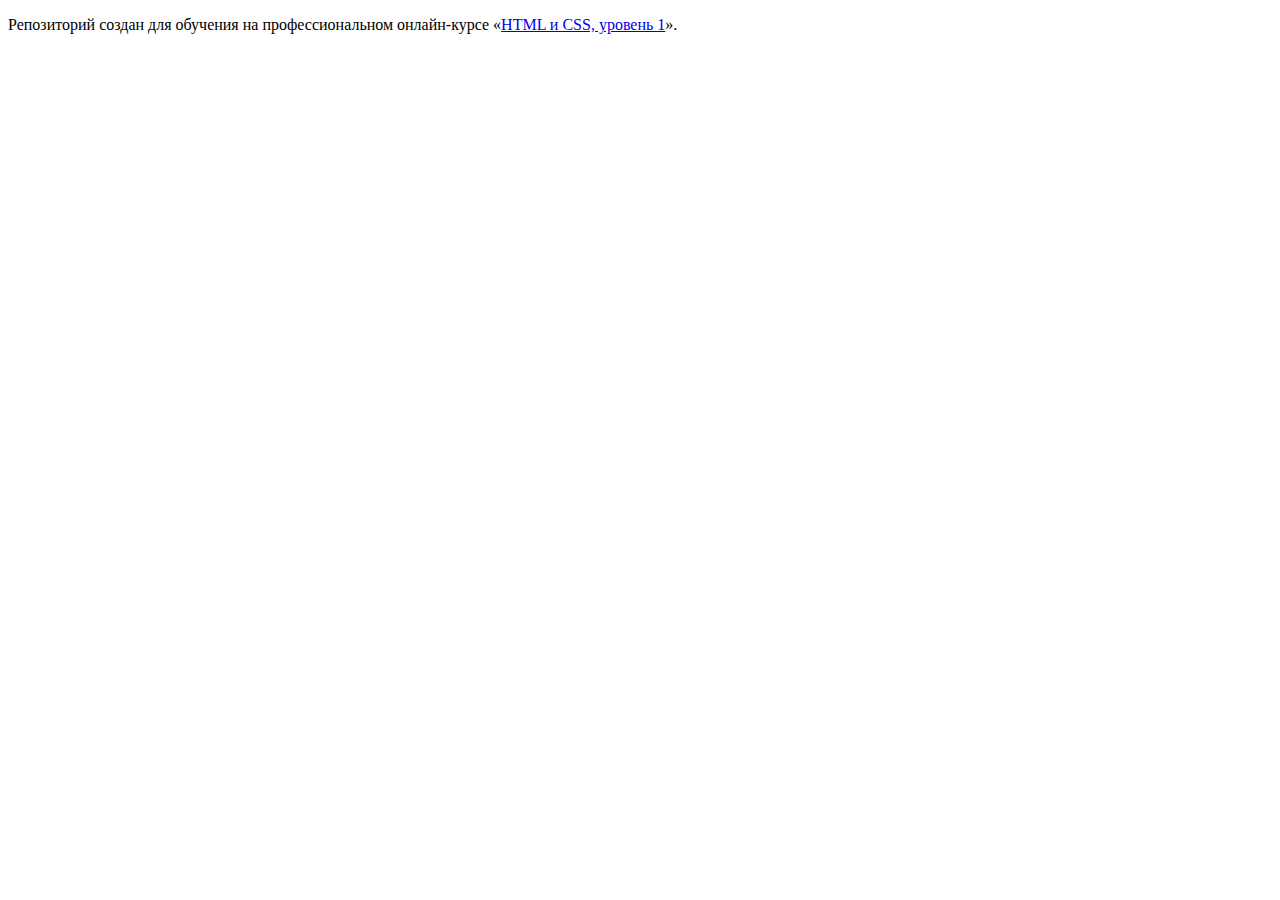
==== index.html @ 422fad8f ":hatching_chick:" ====
<!DOCTYPE html>
<html lang="ru">
  <head>
    <meta charset="utf-8">
    <title>HTML Academy: Седона</title>
  </head>
  <body>

    <p>Репозиторий создан для обучения на профессиональном онлайн‑курсе «<a href="https://htmlacademy.ru/intensive/htmlcss">HTML и CSS, уровень 1</a>».</p>

  </body>
</html>
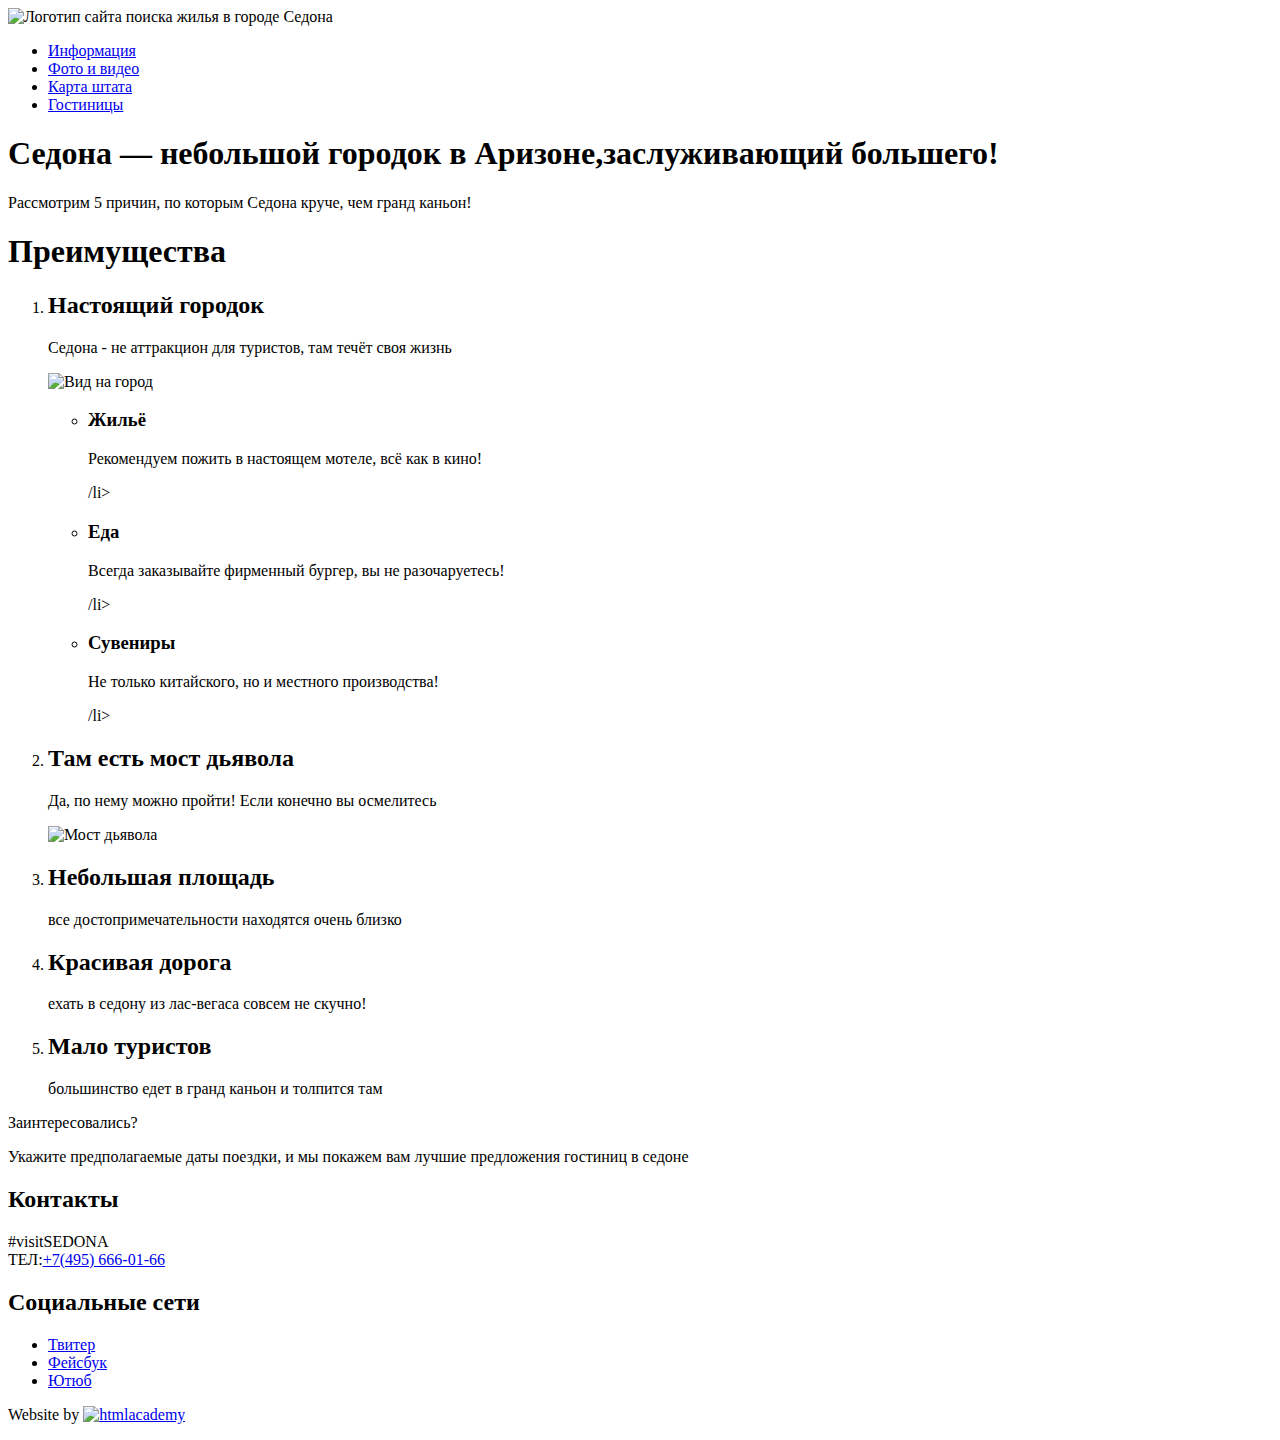
==== commit 94499403: "Разметка главной страницы проекта" ====
--- a/index.html
+++ b/index.html
@@ -5,8 +5,102 @@
     <title>HTML Academy: Седона</title>
   </head>
   <body>
-
-    <p>Репозиторий создан для обучения на профессиональном онлайн‑курсе «<a href="https://htmlacademy.ru/intensive/htmlcss">HTML и CSS, уровень 1</a>».</p>
-
+  <header>
+    <nav>
+    <a>
+      <img src="#" width="138" height="79" alt="Логотип сайта поиска жилья в городе Седона">
+    </a>
+  <ul>
+    <li><a href="blank.html">Информация</a></li>
+    <li><a href="blank.html">Фото и видео</a></li>
+    <li><a href="blank.html">Карта штата</a></li>
+    <li><a href="catalog.html">Гостиницы</a></li>
+  </ul>
+  </nav>
+</header>
+<main>
+  <section>
+    <h1>Седона — небольшой городок в Аризоне,заслуживающий большего!</h1>
+    <p>Рассмотрим 5 причин, по которым Седона круче, чем гранд каньон!</p>
+  </section>
+  <section>
+    <h1>Преимущества</h1>
+    <ol>
+    <li>
+    <h2>Настоящий городок</h2>
+    <p>Седона - не аттракцион для туристов, там течёт своя жизнь</p>
+    <img src="#" width="800" height="256" alt="Вид на город">
+    <ul>
+      <li>
+        <h3>Жильё</h3>
+        <span><!--позже тут будет иконка--></span>
+        <p>Рекомендуем пожить в настоящем мотеле, всё как в кино!</p>
+      /li>
+      <li>
+        <h3>Еда</h3>
+        <span><!--позже тут будет иконка--></span>
+        <p>Всегда заказывайте фирменный бургер, вы не разочаруетесь!</p>
+      /li>
+      <li>
+        <h3>Сувениры</h3>
+        <span><!--позже тут будет иконка--></span>
+        <p>Не только китайского, но и местного производства!</p>
+      /li>
+    </ul>
+    </li>
+    <li>
+    <h2>Там есть мост дьявола</h2>
+    <p>Да, по нему можно пройти! Если конечно вы осмелитесь</p>
+    <img src="#" width="800" height="256" alt="Мост дьявола">
+    </li>
+    <li>
+      <h2>Небольшая площадь</h2>
+      <p>все достопримечательности находятся очень близко</p>
+      </li>
+    <li>
+      <h2>Красивая дорога</h2>
+      <p>ехать в седону из лас-вегаса совсем не скучно!</p>
+    </li>
+    <li>
+      <h2>Мало туристов</h2>
+      <p>большинство едет в гранд каньон и толпится там</p>
+    </li>  
+    </ol>
+  </section>
+<section>
+  <p>Заинтересовались?</p>
+  <p>Укажите предполагаемые даты поездки, и мы покажем вам лучшие предложения гостиниц в седоне</p>
+<!--Позже тут будут карта и попап-->
+</section>
+</main>
+<footer>
+  <section>
+<h2>Контакты</h2>
+  <p> 
+  #visitSEDONA<br>
+ТЕЛ:<a href="tel:+74956660166">+7(495) 666-01-66</a>
+  </p>
+</section>
+<section>
+  <h2>Социальные сети</h2>
+  <ul>
+    <li>
+      <a href="#">Твитер</a>
+    </li>
+    <li>
+      <a href="#">Фейсбук</a>
+    </li>
+    <li>
+      <a href="#">Ютюб</a>
+    </li>
+  </ul>
+</section>
+<section>
+  <p>
+  Website by
+  <a href="https://htmlacademy.ru/intensive/htmlcss"><img src="#" width="115" height="41" alt="htmlacademy"></a>
+  </p>
+</section>
+</footer>
   </body>
 </html>
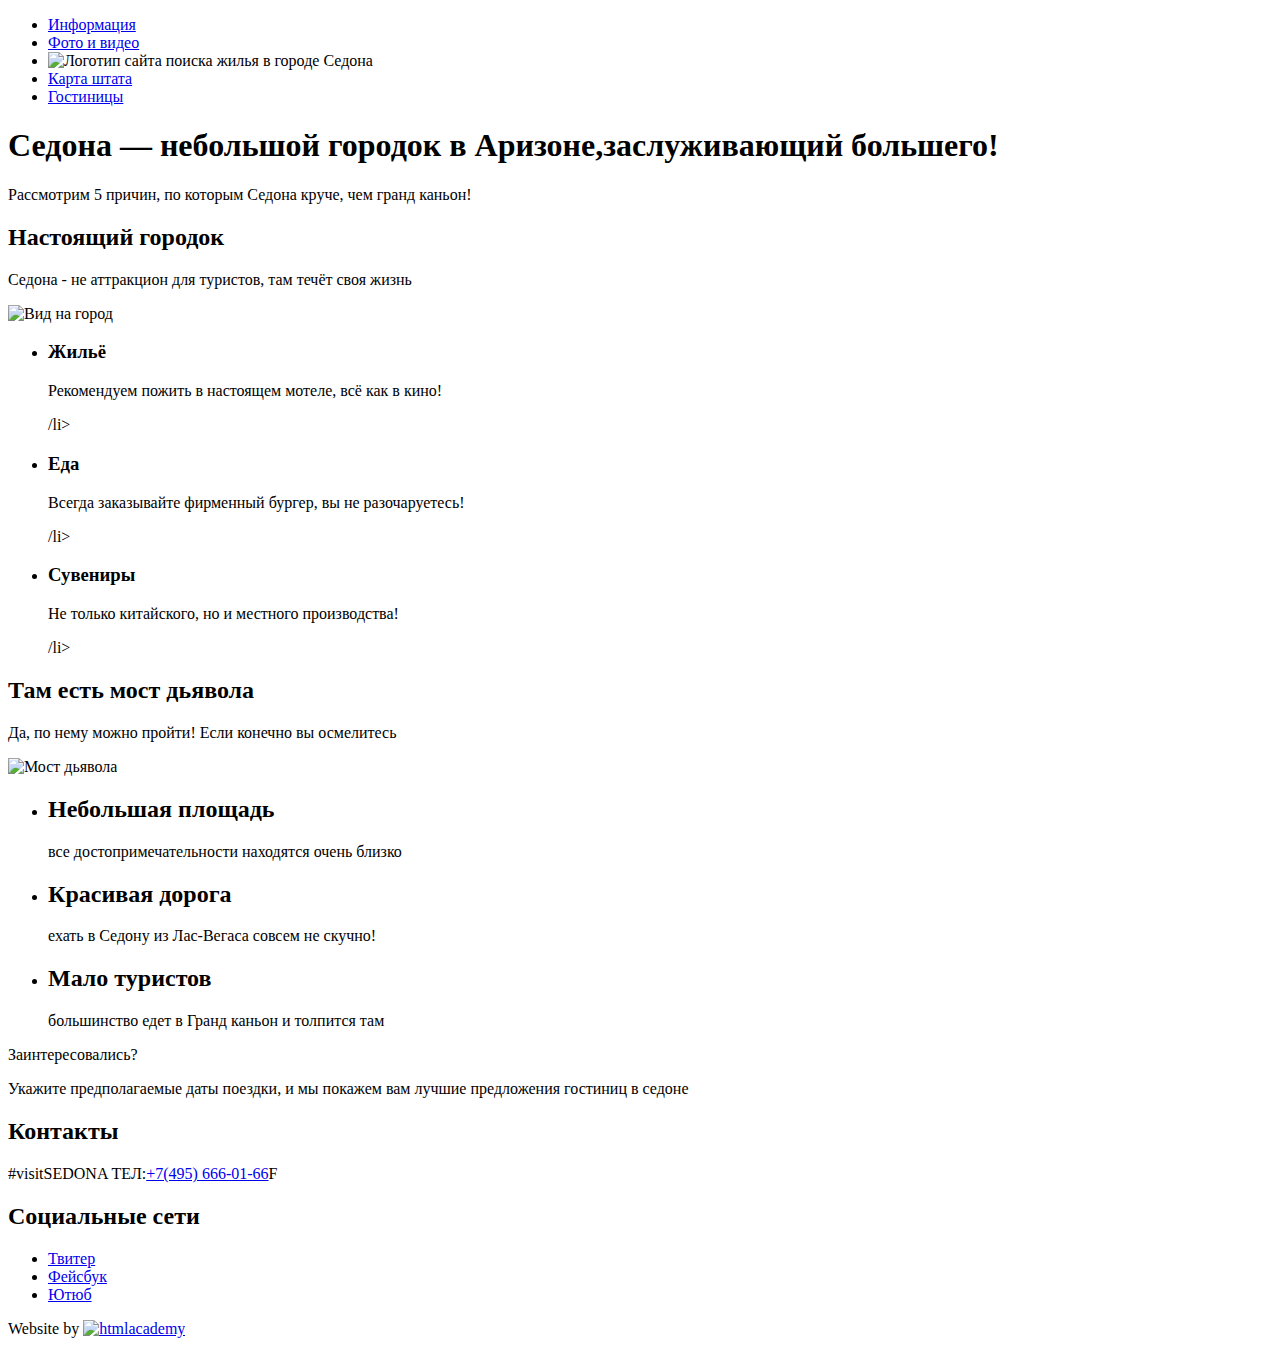
==== commit 6c5aeb51: "Внесены исправления на главной странице" ====
--- a/index.html
+++ b/index.html
@@ -1,106 +1,109 @@
 <!DOCTYPE html>
 <html lang="ru">
-  <head>
-    <meta charset="utf-8">
-    <title>HTML Academy: Седона</title>
-  </head>
-  <body>
+
+<head>
+  <meta charset="utf-8">
+  <title>HTML Academy: Седона</title>
+</head>
+
+<body>
   <header>
     <nav>
-    <a>
-      <img src="#" width="138" height="79" alt="Логотип сайта поиска жилья в городе Седона">
-    </a>
-  <ul>
-    <li><a href="blank.html">Информация</a></li>
-    <li><a href="blank.html">Фото и видео</a></li>
-    <li><a href="blank.html">Карта штата</a></li>
-    <li><a href="catalog.html">Гостиницы</a></li>
-  </ul>
-  </nav>
-</header>
-<main>
-  <section>
-    <h1>Седона — небольшой городок в Аризоне,заслуживающий большего!</h1>
-    <p>Рассмотрим 5 причин, по которым Седона круче, чем гранд каньон!</p>
-  </section>
-  <section>
-    <h1>Преимущества</h1>
-    <ol>
-    <li>
-    <h2>Настоящий городок</h2>
-    <p>Седона - не аттракцион для туристов, там течёт своя жизнь</p>
-    <img src="#" width="800" height="256" alt="Вид на город">
-    <ul>
-      <li>
-        <h3>Жильё</h3>
-        <span><!--позже тут будет иконка--></span>
-        <p>Рекомендуем пожить в настоящем мотеле, всё как в кино!</p>
-      /li>
-      <li>
-        <h3>Еда</h3>
-        <span><!--позже тут будет иконка--></span>
-        <p>Всегда заказывайте фирменный бургер, вы не разочаруетесь!</p>
-      /li>
-      <li>
-        <h3>Сувениры</h3>
-        <span><!--позже тут будет иконка--></span>
-        <p>Не только китайского, но и местного производства!</p>
-      /li>
-    </ul>
-    </li>
-    <li>
-    <h2>Там есть мост дьявола</h2>
-    <p>Да, по нему можно пройти! Если конечно вы осмелитесь</p>
-    <img src="#" width="800" height="256" alt="Мост дьявола">
-    </li>
-    <li>
-      <h2>Небольшая площадь</h2>
-      <p>все достопримечательности находятся очень близко</p>
-      </li>
-    <li>
-      <h2>Красивая дорога</h2>
-      <p>ехать в седону из лас-вегаса совсем не скучно!</p>
-    </li>
-    <li>
-      <h2>Мало туристов</h2>
-      <p>большинство едет в гранд каньон и толпится там</p>
-    </li>  
-    </ol>
-  </section>
-<section>
-  <p>Заинтересовались?</p>
-  <p>Укажите предполагаемые даты поездки, и мы покажем вам лучшие предложения гостиниц в седоне</p>
-<!--Позже тут будут карта и попап-->
-</section>
-</main>
-<footer>
-  <section>
-<h2>Контакты</h2>
-  <p> 
-  #visitSEDONA<br>
-ТЕЛ:<a href="tel:+74956660166">+7(495) 666-01-66</a>
-  </p>
-</section>
-<section>
-  <h2>Социальные сети</h2>
-  <ul>
-    <li>
-      <a href="#">Твитер</a>
-    </li>
-    <li>
-      <a href="#">Фейсбук</a>
-    </li>
-    <li>
-      <a href="#">Ютюб</a>
-    </li>
-  </ul>
-</section>
-<section>
-  <p>
-  Website by
-  <a href="https://htmlacademy.ru/intensive/htmlcss"><img src="#" width="115" height="41" alt="htmlacademy"></a>
-  </p>
-</section>
-</footer>
-  </body>
-</html>
+      <ul>
+        <li><a href="blank.html">Информация</a></li>
+        <li><a href="blank.html">Фото и видео</a></li>
+        <li><a>
+            <img src="#" width="138" height="79" alt="Логотип сайта поиска жилья в городе Седона">
+          </a></li>
+        <li><a href="blank.html">Карта штата</a></li>
+        <li><a href="catalog.html">Гостиницы</a></li>
+      </ul>
+    </nav>
+  </header>
+  <main>
+    <section>
+      <h1>Седона — небольшой городок в Аризоне,заслуживающий большего!</h1>
+      <p>Рассмотрим 5 причин, по которым Седона круче, чем гранд каньон!</p>
+    </section>
+    <section>
+          <h2>Настоящий городок</h2>
+          <p>Седона - не аттракцион для туристов, там течёт своя жизнь</p>
+          <img src="#" width="800" height="256" alt="Вид на город">
+    </section>
+          <ul>
+            <li>
+              <h3>Жильё</h3>
+              <span>
+                <!--позже тут будет иконка-->
+              </span>
+              <p>Рекомендуем пожить в настоящем мотеле, всё как в кино!</p>
+              /li>
+            <li>
+              <h3>Еда</h3>
+              <span>
+                <!--позже тут будет иконка-->
+              </span>
+              <p>Всегда заказывайте фирменный бургер, вы не разочаруетесь!</p>
+              /li>
+            <li>
+              <h3>Сувениры</h3>
+              <span>
+                <!--позже тут будет иконка-->
+              </span>
+              <p>Не только китайского, но и местного производства!</p>
+              /li>
+          </ul>
+        <section>
+          <h2>Там есть мост дьявола</h2>
+          <p>Да, по нему можно пройти! Если конечно вы осмелитесь</p>
+          <img src="#" width="800" height="256" alt="Мост дьявола">
+        </section>
+        <section>
+          <ul>
+        <li>
+          <h2>Небольшая площадь</h2>
+          <p>все достопримечательности находятся очень близко</p>
+        </li>
+        <li>
+          <h2>Красивая дорога</h2>
+          <p>ехать в Седону из Лас-Вегаса совсем не скучно!</p>
+        </li>
+        <li>
+          <h2>Мало туристов</h2>
+          <p>большинство едет в Гранд каньон и толпится там</p>
+        </li>
+      </ul>
+    </section>
+    <section>
+      <p>Заинтересовались?</p>
+      <p>Укажите предполагаемые даты поездки, и мы покажем вам лучшие предложения гостиниц в седоне</p>
+      <!--Позже тут будут карта и попап-->
+    </section>
+  </main>
+  <footer>
+    <section>
+      <h2>Контакты</h2>
+      <p> #visitSEDONA ТЕЛ:<a href="tel:+74956660166">+7(495) 666-01-66</a>F</p>
+    </section>
+    <section>
+      <h2>Социальные сети</h2>
+      <ul>
+        <li>
+          <a href="#">Твитер</a>
+        </li>
+        <li>
+          <a href="#">Фейсбук</a>
+        </li>
+        <li>
+          <a href="#">Ютюб</a>
+        </li>
+      </ul>
+    </section>
+    <section>
+      Website by
+      <a href="https://htmlacademy.ru/intensive/htmlcss"><img src="#" width="115" height="41" alt="htmlacademy"></a>
+    </section>
+  </footer>
+</body>
+
+</html>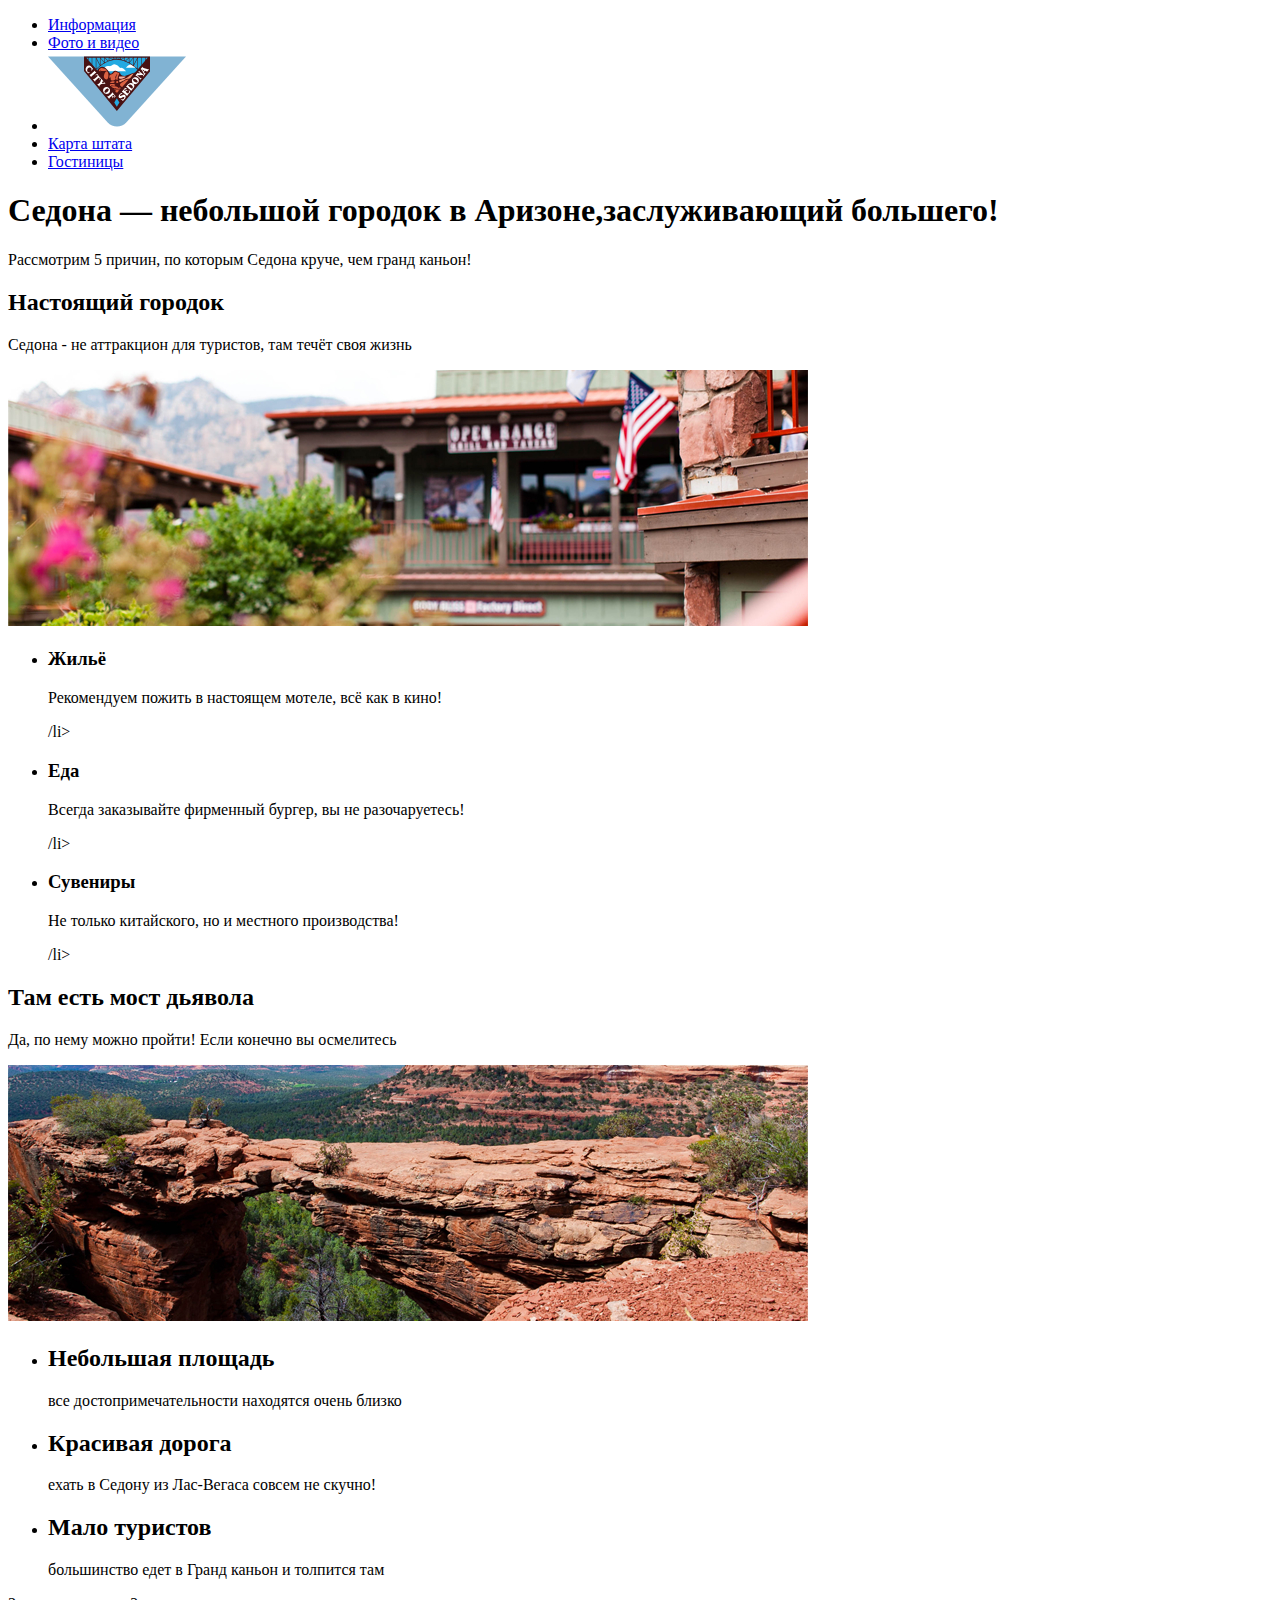
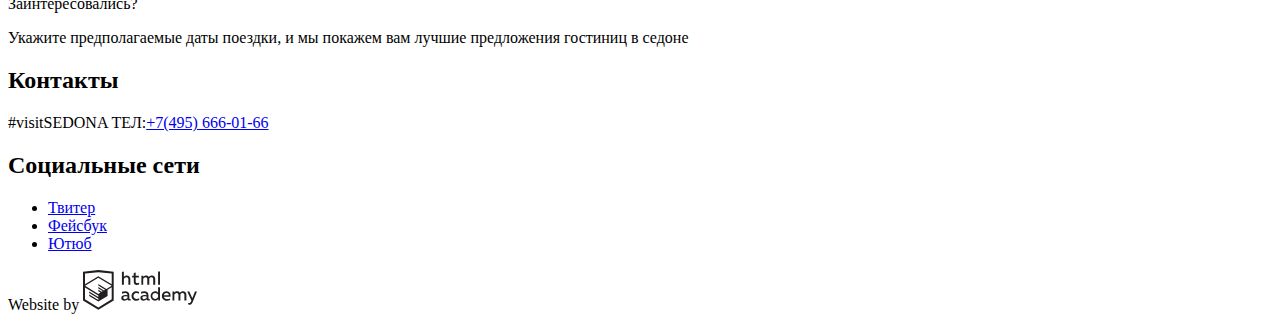
==== commit 769552eb: "Графика всех страниц" ====
--- a/index.html
+++ b/index.html
@@ -4,6 +4,11 @@
 <head>
   <meta charset="utf-8">
   <title>HTML Academy: Седона</title>
+  <link rel="icon" href="favicon.ico">
+  <link rel="icon" href="img/favicon.svg" type="image/svg+xml">
+  <link rel="apple-touch-icon" href="img/favicon_180.png">
+  <link rel="manifest" href="manifest.webmanifest">
+
 </head>
 
 <body>
@@ -13,7 +18,7 @@
         <li><a href="blank.html">Информация</a></li>
         <li><a href="blank.html">Фото и видео</a></li>
         <li><a>
-            <img src="#" width="138" height="79" alt="Логотип сайта поиска жилья в городе Седона">
+            <img src="img/logo.svg" width="138" height="79" alt="Логотип сайта поиска жилья в городе Седона">
           </a></li>
         <li><a href="blank.html">Карта штата</a></li>
         <li><a href="catalog.html">Гостиницы</a></li>
@@ -28,7 +33,7 @@
     <section>
           <h2>Настоящий городок</h2>
           <p>Седона - не аттракцион для туристов, там течёт своя жизнь</p>
-          <img src="#" width="800" height="256" alt="Вид на город">
+          <img src="img/real_city.jpg" width="800" height="256" alt="Вид на город">
     </section>
           <ul>
             <li>
@@ -56,9 +61,8 @@
         <section>
           <h2>Там есть мост дьявола</h2>
           <p>Да, по нему можно пройти! Если конечно вы осмелитесь</p>
-          <img src="#" width="800" height="256" alt="Мост дьявола">
+          <img src="img/devils_bridge.jpg" width="800" height="256" alt="Мост дьявола">
         </section>
-        <section>
           <ul>
         <li>
           <h2>Небольшая площадь</h2>
@@ -73,7 +77,6 @@
           <p>большинство едет в Гранд каньон и толпится там</p>
         </li>
       </ul>
-    </section>
     <section>
       <p>Заинтересовались?</p>
       <p>Укажите предполагаемые даты поездки, и мы покажем вам лучшие предложения гостиниц в седоне</p>
@@ -83,7 +86,7 @@
   <footer>
     <section>
       <h2>Контакты</h2>
-      <p> #visitSEDONA ТЕЛ:<a href="tel:+74956660166">+7(495) 666-01-66</a>F</p>
+      <p> #visitSEDONA ТЕЛ:<a href="tel:+74956660166">+7(495) 666-01-66</a></p>
     </section>
     <section>
       <h2>Социальные сети</h2>
@@ -101,9 +104,9 @@
     </section>
     <section>
       Website by
-      <a href="https://htmlacademy.ru/intensive/htmlcss"><img src="#" width="115" height="41" alt="htmlacademy"></a>
+      <a href="https://htmlacademy.ru/intensive/htmlcss"><img src="img/logo-htmlacademy.svg" width="115" height="41" alt="htmlacademy"></a>
     </section>
-  </footer>
+  
 </body>
 
 </html>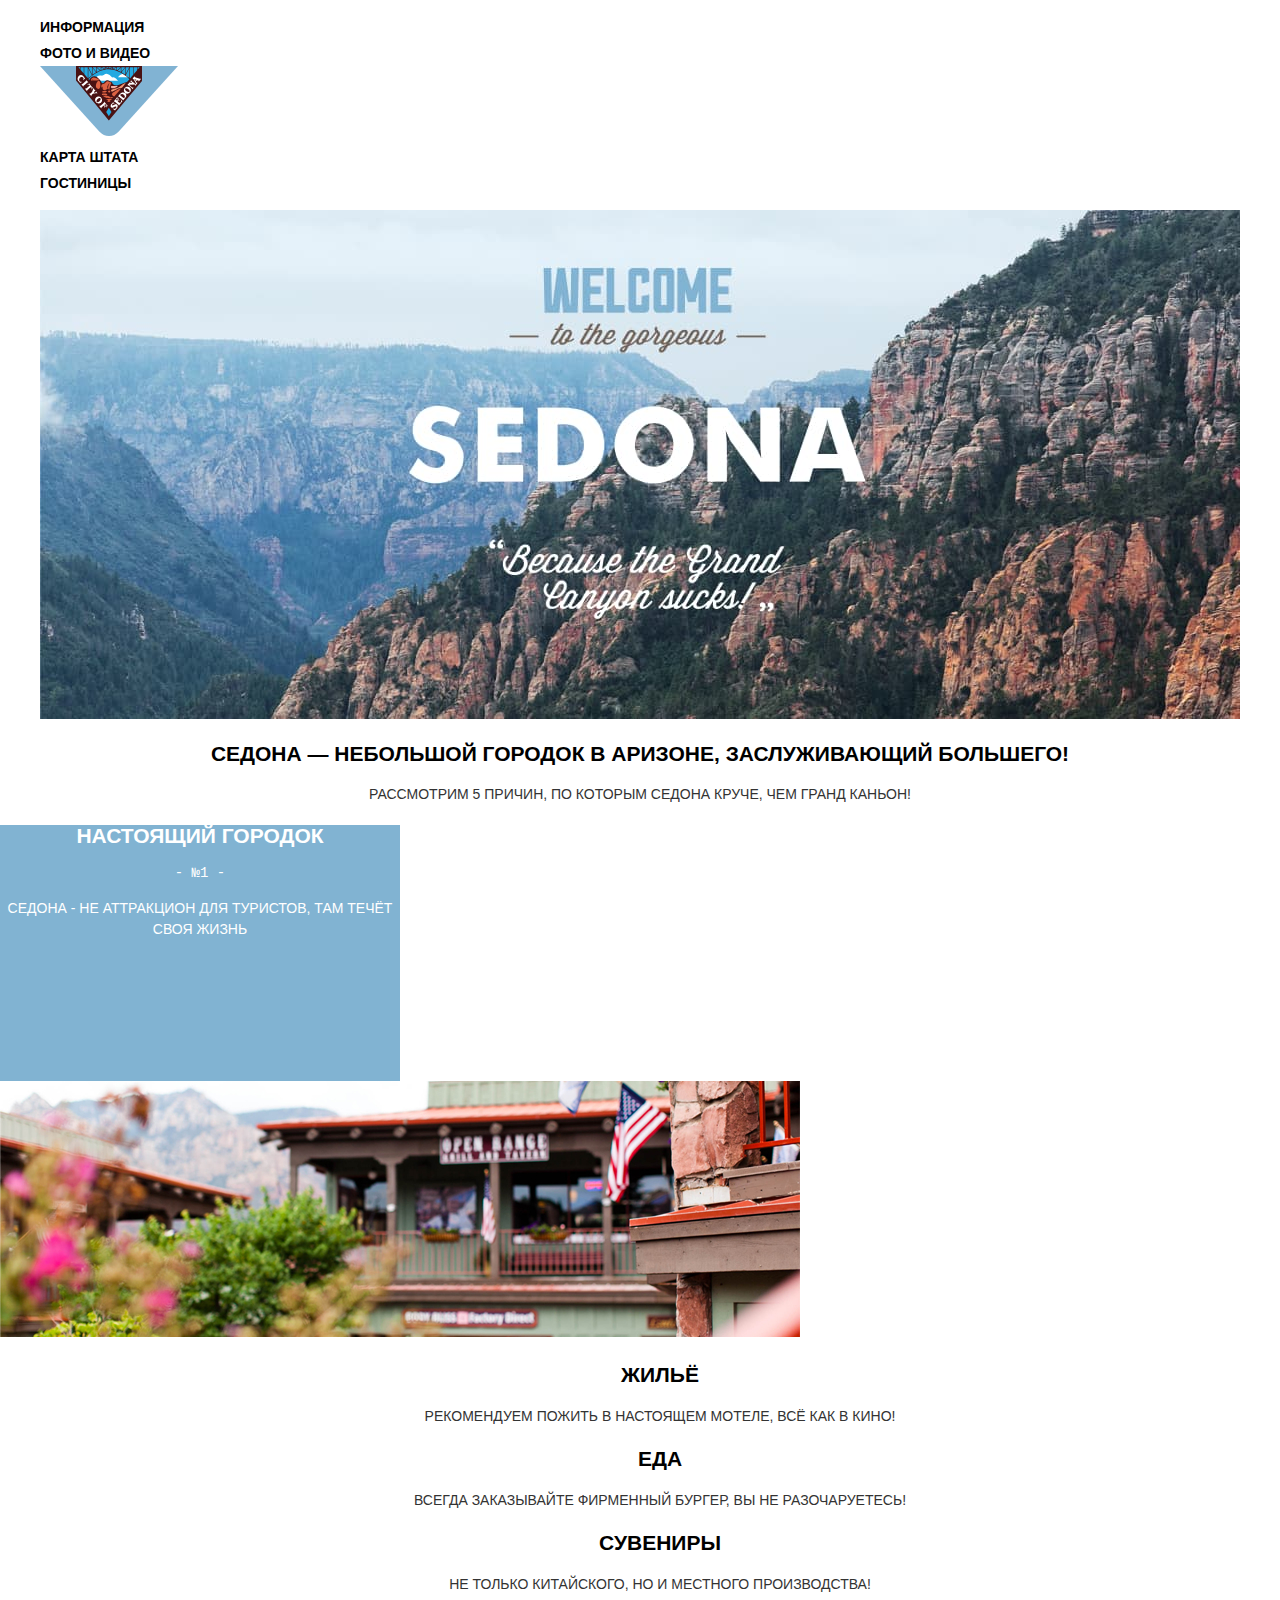
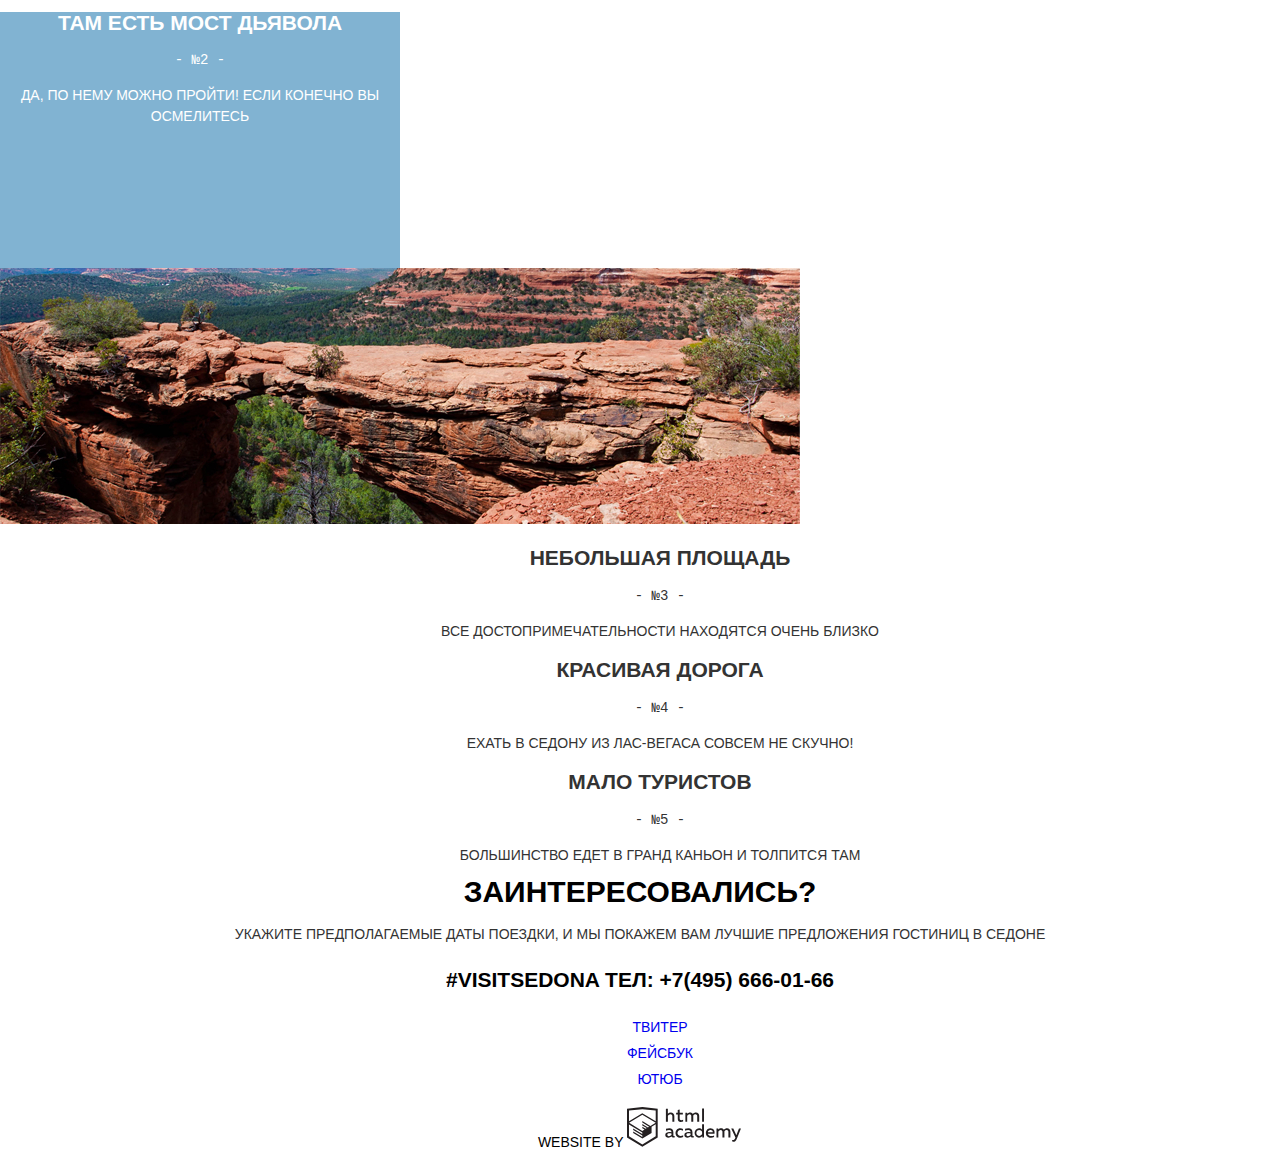
==== commit 09b2d5a3: "Стилизация главной страницы" ====
--- a/index.html
+++ b/index.html
@@ -1,5 +1,5 @@
 <!DOCTYPE html>
-<html lang="ru">
+<html class="page" lang="ru">
 
 <head>
   <meta charset="utf-8">
@@ -8,105 +8,129 @@
   <link rel="icon" href="img/favicon.svg" type="image/svg+xml">
   <link rel="apple-touch-icon" href="img/favicon_180.png">
   <link rel="manifest" href="manifest.webmanifest">
-
+  <link href="css/normalize.css" rel="stylesheet">
+  <link href="css/style.css" rel="stylesheet">
 </head>
 
 <body>
-  <header>
-    <nav>
-      <ul>
-        <li><a href="blank.html">Информация</a></li>
-        <li><a href="blank.html">Фото и видео</a></li>
+  <header class="header">
+    <nav class="nav">
+      <ul class="list-nav">
+        <li><a class="nav-link" href="blank.html">Информация</a></li>
+        <li><a class="nav-link" href="blank.html">Фото и видео</a></li>
         <li><a>
-            <img src="img/logo.svg" width="138" height="79" alt="Логотип сайта поиска жилья в городе Седона">
+            <img class="logo" src="img/logo.svg" width="138" height="79"
+              alt="Логотип сайта поиска жилья в городе Седона">
           </a></li>
-        <li><a href="blank.html">Карта штата</a></li>
-        <li><a href="catalog.html">Гостиницы</a></li>
+        <li><a class="nav-link" href="blank.html">Карта штата</a></li>
+        <li><a class="nav-link" href="catalog.html">Гостиницы</a></li>
       </ul>
     </nav>
   </header>
-  <main>
-    <section>
-      <h1>Седона — небольшой городок в Аризоне,заслуживающий большего!</h1>
+  <main class="container">
+    <section class="cover-content">
+      <img class="cover-img" src="img/background_sedona_group.jpg" width="1200" height="509"
+        alt="Добро пожаловать в Седону">
+      <h1>Седона — небольшой городок в Аризоне, заслуживающий большего!</h1>
       <p>Рассмотрим 5 причин, по которым Седона круче, чем гранд каньон!</p>
     </section>
-    <section>
-          <h2>Настоящий городок</h2>
-          <p>Седона - не аттракцион для туристов, там течёт своя жизнь</p>
-          <img src="img/real_city.jpg" width="800" height="256" alt="Вид на город">
+    <section class="features-1">
+      <div class="blue-box">
+        <h2 class="title-white">Настоящий городок</h2>
+        <p>
+        <pre>- №1 -</pre>
+        </p>
+        <p>Седона - не аттракцион для туристов, там течёт своя жизнь</p>
+      </div>
+      <div class="img-features-1"><img src="img/real_city.jpg" width="800" height="256" alt="Вид на город">
     </section>
-          <ul>
-            <li>
-              <h3>Жильё</h3>
-              <span>
-                <!--позже тут будет иконка-->
-              </span>
-              <p>Рекомендуем пожить в настоящем мотеле, всё как в кино!</p>
-              /li>
-            <li>
-              <h3>Еда</h3>
-              <span>
-                <!--позже тут будет иконка-->
-              </span>
-              <p>Всегда заказывайте фирменный бургер, вы не разочаруетесь!</p>
-              /li>
-            <li>
-              <h3>Сувениры</h3>
-              <span>
-                <!--позже тут будет иконка-->
-              </span>
-              <p>Не только китайского, но и местного производства!</p>
-              /li>
-          </ul>
-        <section>
-          <h2>Там есть мост дьявола</h2>
-          <p>Да, по нему можно пройти! Если конечно вы осмелитесь</p>
-          <img src="img/devils_bridge.jpg" width="800" height="256" alt="Мост дьявола">
-        </section>
-          <ul>
-        <li>
-          <h2>Небольшая площадь</h2>
-          <p>все достопримечательности находятся очень близко</p>
-        </li>
-        <li>
-          <h2>Красивая дорога</h2>
-          <p>ехать в Седону из Лас-Вегаса совсем не скучно!</p>
-        </li>
-        <li>
-          <h2>Мало туристов</h2>
-          <p>большинство едет в Гранд каньон и толпится там</p>
-        </li>
-      </ul>
-    <section>
-      <p>Заинтересовались?</p>
+    </div>
+    <ul class="features-list-1">
+      <li class="features-item-1">
+        <h3>Жильё</h3>
+        <span class="icon_motel"></span>
+        <!--позже тут будет иконка-->
+        <p>Рекомендуем пожить в настоящем мотеле, всё как в кино!</p>
+      </li>
+      <li class="features-item-1">
+        <h3>Еда</h3>
+        <span class="icon_hamburger">
+          <!--позже тут будет иконка-->
+        </span>
+        <p>Всегда заказывайте фирменный бургер, вы не разочаруетесь!</p>
+      </li>
+      <li class="features-item-1">
+        <h3>Сувениры</h3>
+        <span class="icon_gift">
+          <!--позже тут будет иконка-->
+        </span>
+        <p>Не только китайского, но и местного производства!</p>
+      </li>
+    </ul>
+    <section class="features-2">
+      <div class="blue-box">
+        <h2 class="title-white">Там есть мост дьявола</h2>
+        <p>
+        <pre>- №2 -</pre>
+        </p>
+        <p>Да, по нему можно пройти! Если конечно вы осмелитесь</p>
+      </div>
+      <div class="img-features-1"><img src="img/devils_bridge.jpg" width="800" height="256" alt="Мост дьявола"></div>
+    </section>
+    <ul class="features-list-2">
+      <li class="features-item-2">
+        <h2>Небольшая площадь</h2>
+        <p>
+        <pre>- №3 -</pre>
+        </p>
+        <p>все достопримечательности находятся очень близко</p>
+      </li>
+      <li class="features-item-2">
+        <h2>Красивая дорога</h2>
+        <p>
+        <pre>- №4 -</pre>
+        </p>
+        <p>ехать в Седону из Лас-Вегаса совсем не скучно!</p>
+      </li>
+      <li class="features-item-2">
+        <h2>Мало туристов</h2>
+        <p>
+        <pre>- №5 -</pre>
+        </p>
+        <p>большинство едет в Гранд каньон и толпится там</p>
+      </li>
+    </ul>
+    <section class="selection-of-proposals">
+      <span>Заинтересовались?</span>
       <p>Укажите предполагаемые даты поездки, и мы покажем вам лучшие предложения гостиниц в седоне</p>
       <!--Позже тут будут карта и попап-->
     </section>
   </main>
-  <footer>
-    <section>
-      <h2>Контакты</h2>
-      <p> #visitSEDONA ТЕЛ:<a href="tel:+74956660166">+7(495) 666-01-66</a></p>
+  <footer class="footer">
+    <section class="contacts">
+      <h2 class="visually-hidden">Контакты</h2>
+      <p> #visitSEDONA ТЕЛ: <a class="footer-phone" href="tel:+74956660166">+7(495) 666-01-66</a></p>
     </section>
-    <section>
-      <h2>Социальные сети</h2>
-      <ul>
+    <section class="footer-socials">
+      <h2 class="visually-hidden">Социальные сети</h2>
+      <ul class="list-socials">
         <li>
-          <a href="#">Твитер</a>
+          <a class="social-button" href="#">Твитер</a>
         </li>
         <li>
-          <a href="#">Фейсбук</a>
+          <a class="social-button" href="#">Фейсбук</a>
         </li>
         <li>
-          <a href="#">Ютюб</a>
+          <a class="social-button" href="#">Ютюб</a>
         </li>
       </ul>
     </section>
-    <section>
+    <section class="website-by">
       Website by
-      <a href="https://htmlacademy.ru/intensive/htmlcss"><img src="img/logo-htmlacademy.svg" width="115" height="41" alt="htmlacademy"></a>
+      <a class="link-logo-htmlacademy" href="https://htmlacademy.ru/intensive/htmlcss"><img
+          src="img/logo-htmlacademy.svg" width="115" height="41" alt="htmlacademy"></a>
     </section>
-  
+  </footer>
 </body>
 
 </html>--- a/css/style.css
+++ b/css/style.css
@@ -0,0 +1,159 @@
+/* Variables */
+
+:root {
+    --basic-black: #000000;
+    --basic-white: #FFFFFF;
+    --accent-blue: #81B3D2;
+    --dark-gray-text: #333333;
+    --light-gray-calendar: #A9A9A9;
+    --super-light-gray-bg: #F2F2F2;
+    --rating-text: #666666;
+    --btn-bg-gray-brown: #766357;
+    --btn-hover-brown: #604E43;
+    --btn-active-dark-brown: #503E33;
+    --btn-hover-blue: #669EC0;
+    --btn-active-blue: #5496BD;
+    --opasity30-black: rgba(0, 0, 0, 0.3);
+    --active-light-gray: #EBEBEB;
+    --locked-gray: #6A6A6A;
+    --bg-list: #EEEEEE;
+}
+
+/* Global */
+
+body {
+    min-width: 1200px;
+    margin: 0;
+    padding: 0;
+    font-family: "PT Sans", Arial, sans-serif;
+    font-size: 14px;
+    line-height: 21px;
+    font-weight: 400;
+    color: var(--dark-gray-text);
+    text-transform: uppercase;
+    background-color: var(--basic-white);
+  }
+
+  a {
+    text-decoration: none;
+  }
+  
+  img {
+    max-width: 100%;
+    height: auto;
+  }
+/*visually-hidden*/
+
+  .visually-hidden {
+    position: absolute;
+    clip: rect(0 0 0 0);
+    width: 1px;
+    height: 1px;
+    margin: -1px;
+    …
+  }
+/*Navigation*/
+
+  .nav {
+    font-weight: 700;
+    line-height: 26px;
+      }
+  .nav a{
+  color:var(--basic-black)
+  }
+  .nav a:hover{
+    color: var(--accent-blue) ;
+  }
+
+  .nav a:focus{
+    color:var(--btn-bg-gray-brown)
+  }
+
+  .nav a:active{
+    color:var(--opasity30-black)
+  }
+ 
+  .list-nav {
+    list-style: none;
+      }
+
+  /*cover-content*/
+
+  .cover-content {
+    text-align: center;
+    line-height: 26px;
+  }  
+  .cover-content h1{
+    font-weight: bold;
+    font-size: 21px;  
+    color:var(--basic-black);
+  }  
+  .cover-img {
+    width: 1200px;
+    height: 509px;
+    left: 40px;
+    top: 55px;
+    background-color: rgba(129,179,210,0.3);
+  }   
+
+  /*blue-boxes*/
+
+  .blue-box {
+    width: 400px;
+    height: 256px;
+    background-color: var(--accent-blue);
+    text-align: center;
+    color:var(--basic-white)
+  }
+  
+  .title-white {
+    color:var(--basic-white);
+    font-weight: bold;
+    font-size: 21px; 
+  }
+
+  /*features*/
+
+  .features-list-1, .features-list-2 {
+list-style: none;
+text-align: center;
+  }    
+ .features-item-1 h3, .features-item-2 h3 {
+  font-weight: bold;
+  font-size: 21px;
+  color: var(--basic-black);
+ }
+  /*selection-of-proposals*/
+
+ .selection-of-proposals {
+   text-align: center;
+ }
+
+ .selection-of-proposals span {
+  font-weight: bold;
+  font-size: 30px;
+  line-height: 24px;
+  color:var(--basic-black);
+ }
+  .selection-of-proposals p {
+   line-height: 24px;
+ }
+
+ /*footer*/
+
+ .footer {
+   text-align: center;
+   line-height: 26px;
+   color: var(--basic-black);
+ }
+ .contacts {
+  font-weight: bold;
+  font-size: 21px;
+ }
+ .contacts a {
+  color:var(--basic-black);
+ }
+ .list-socials {
+   list-style: none;
+ }
+
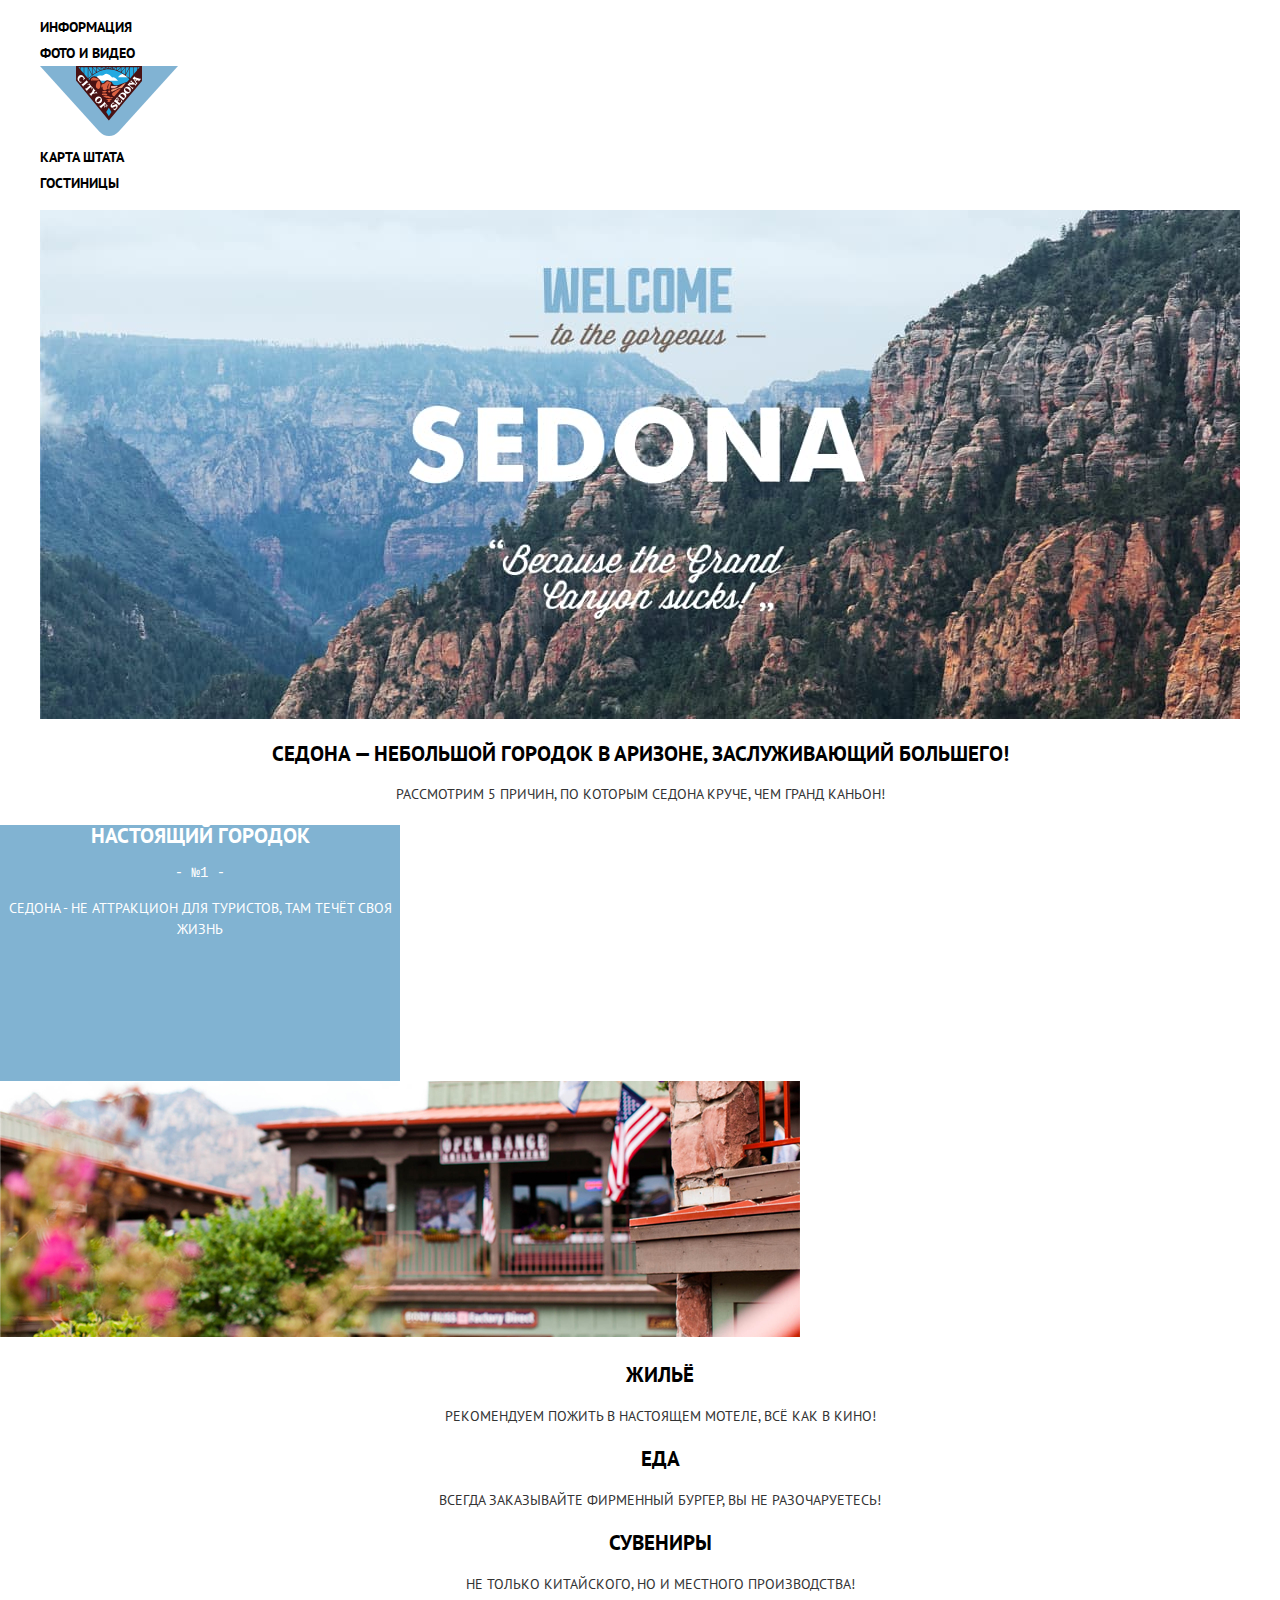
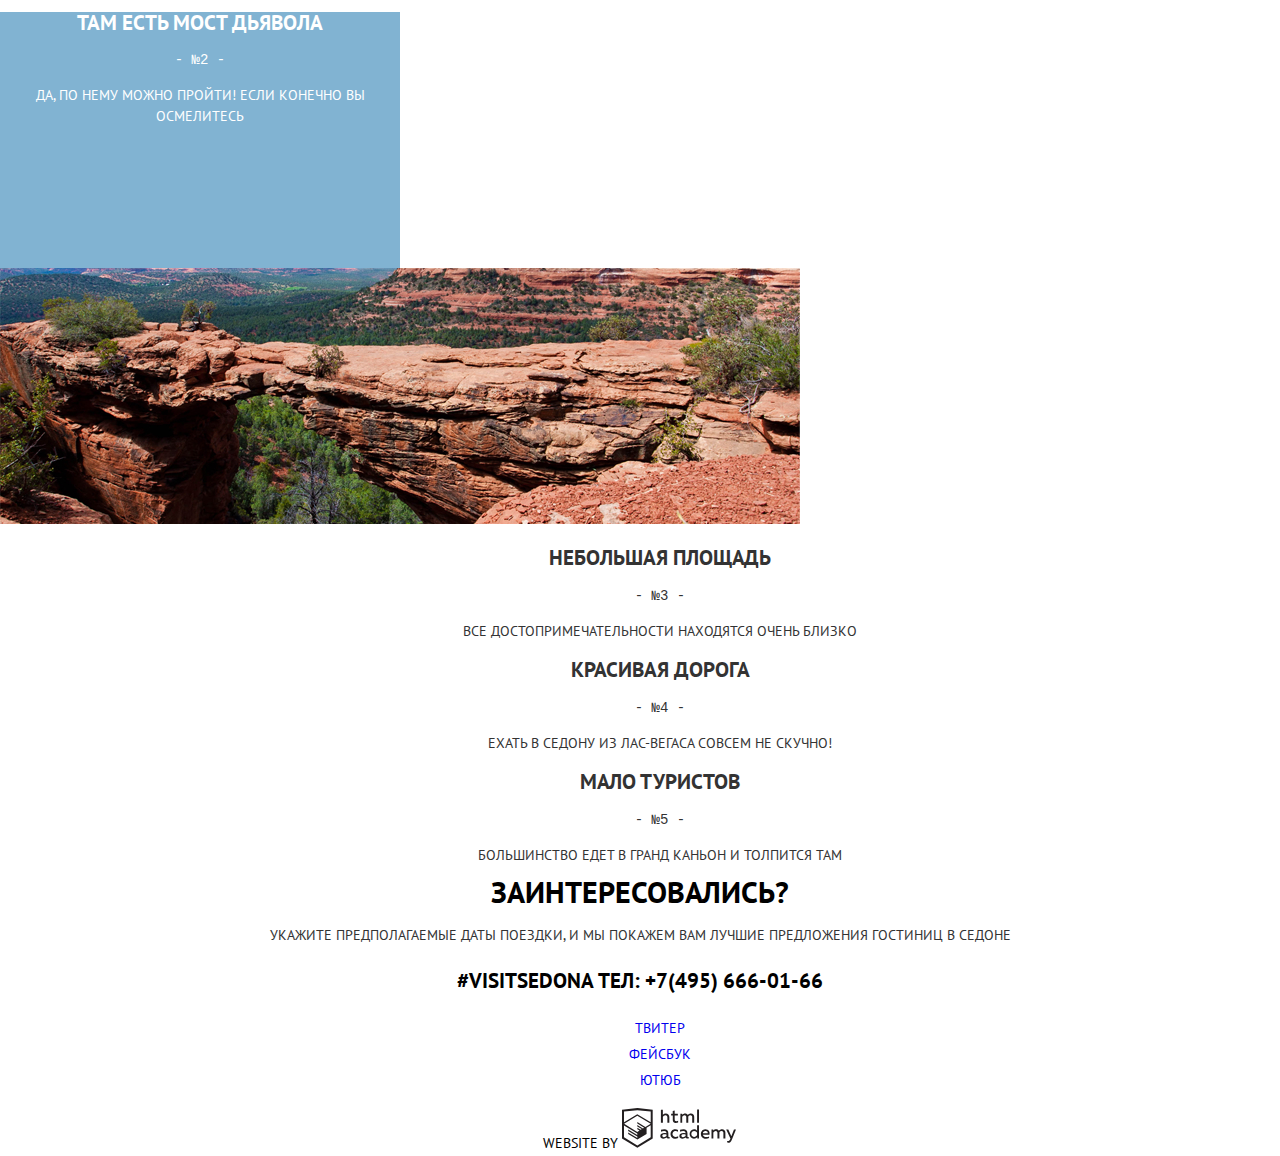
==== commit 03cab816: "Стилизация главной страницы исправленная" ====
--- a/index.html
+++ b/index.html
@@ -4,6 +4,7 @@
 <head>
   <meta charset="utf-8">
   <title>HTML Academy: Седона</title>
+  <link rel="stylesheet" href="https://fonts.googleapis.com/css2?family=PT+Sans:wght@400;700&display=swap">
   <link rel="icon" href="favicon.ico">
   <link rel="icon" href="img/favicon.svg" type="image/svg+xml">
   <link rel="apple-touch-icon" href="img/favicon_180.png">
@@ -37,14 +38,12 @@
     <section class="features-1">
       <div class="blue-box">
         <h2 class="title-white">Настоящий городок</h2>
-        <p>
-        <pre>- №1 -</pre>
-        </p>
+        <p><pre>- №1 -</pre></p>
         <p>Седона - не аттракцион для туристов, там течёт своя жизнь</p>
       </div>
-      <div class="img-features-1"><img src="img/real_city.jpg" width="800" height="256" alt="Вид на город">
+      <div class="img-features-1"><img src="img/real_city.jpg" width="800" height="256" alt="Вид на город"></div>
     </section>
-    </div>
+    
     <ul class="features-list-1">
       <li class="features-item-1">
         <h3>Жильё</h3>
@@ -70,9 +69,7 @@
     <section class="features-2">
       <div class="blue-box">
         <h2 class="title-white">Там есть мост дьявола</h2>
-        <p>
-        <pre>- №2 -</pre>
-        </p>
+        <p><pre>- №2 -</pre></p>
         <p>Да, по нему можно пройти! Если конечно вы осмелитесь</p>
       </div>
       <div class="img-features-1"><img src="img/devils_bridge.jpg" width="800" height="256" alt="Мост дьявола"></div>
@@ -80,23 +77,17 @@
     <ul class="features-list-2">
       <li class="features-item-2">
         <h2>Небольшая площадь</h2>
-        <p>
-        <pre>- №3 -</pre>
-        </p>
+        <p><pre>- №3 -</pre></p>
         <p>все достопримечательности находятся очень близко</p>
       </li>
       <li class="features-item-2">
         <h2>Красивая дорога</h2>
-        <p>
-        <pre>- №4 -</pre>
-        </p>
+        <p><pre>- №4 -</pre></p>
         <p>ехать в Седону из Лас-Вегаса совсем не скучно!</p>
       </li>
       <li class="features-item-2">
         <h2>Мало туристов</h2>
-        <p>
-        <pre>- №5 -</pre>
-        </p>
+        <p><pre>- №5 -</pre></p>
         <p>большинство едет в Гранд каньон и толпится там</p>
       </li>
     </ul>
